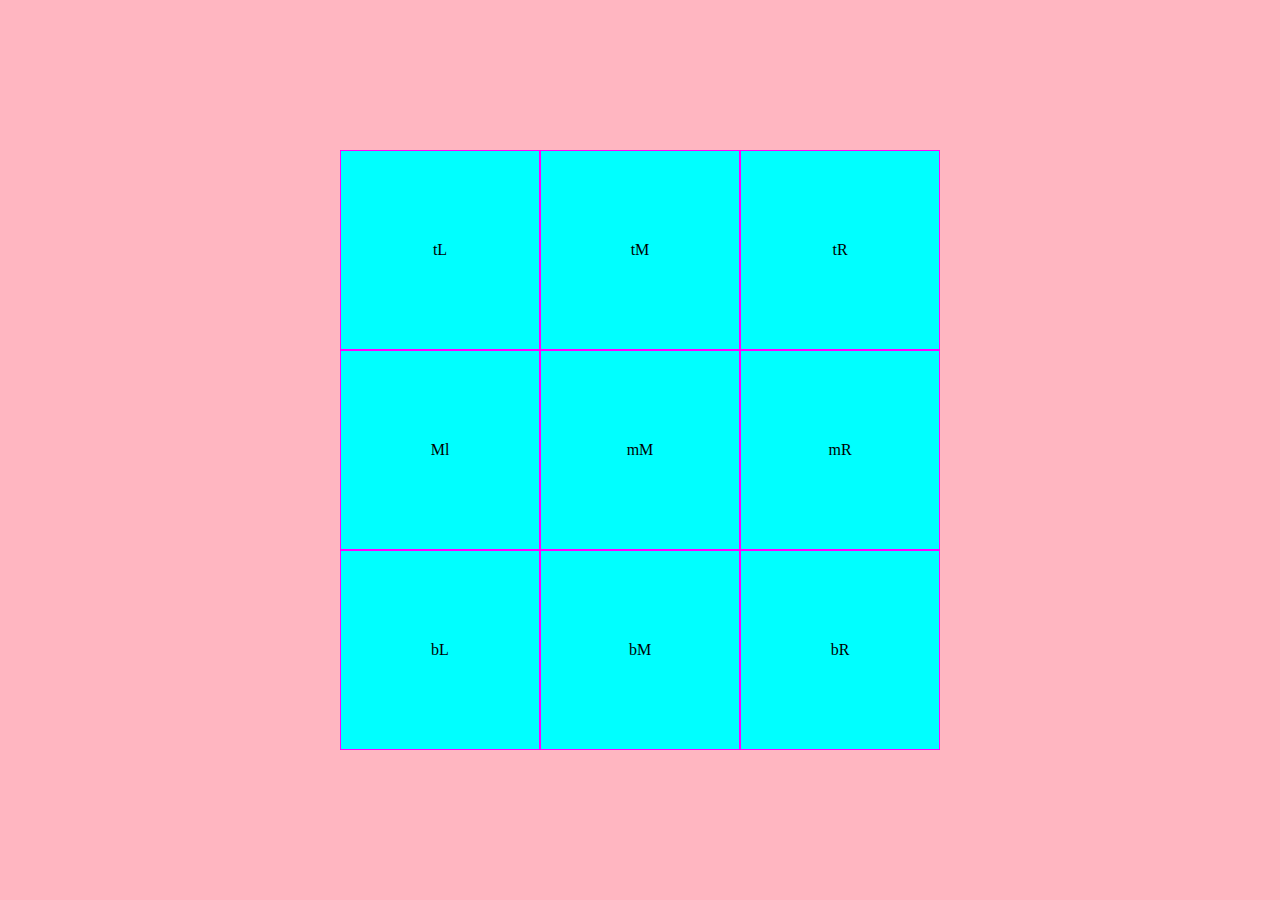
==== index.html @ 928f7a35 "created basic layout and begun board structure" ====
<html>

<head>
  <title>tic-tac-toe</title>
  <!-- <link rel="stylesheet" href="css/reset.css"> -->
  <link rel="stylesheet" href="css/style.css">
  <script type="text/javascript" src='js/jquery.js'></script>
  <script type="text/javascript" src='js/main.js'></script>
</head>
<body>
  <div id="wrapper">
    <header>
      <nav>
        <div></div>
      </nav>
    </header>
    <div id="content">
      <div id="gameboard">
        <div class="squares" id="tL">tL</div>
        <div class="squares" id="tM">tM</div>
        <div class="squares" id="tR">tR</div>
        <div class="squares" id="mL">Ml</div>
        <div class="squares" id="mM">mM</div>
        <div class="squares" id="mR">mR</div>
        <div class="squares" id="bL">bL</div>
        <div class="squares" id="bM">bM</div>
        <div class="squares" id="bR">bR</div>
      </div>
    </div>
  </div>
</body>
</html>
---- css/style.css ----
body {
  margin: 0;
  display: flex;
}

* {
  box-sizing: border-box;
}

#wrapper {
  background-color: lightpink;
  display: flex;
  justify-content: center;
  align-items: center;
  width: 100%;
}



#gameboard {

  display: grid;
  grid-template-columns: repeat(3, 200px);


}

#gameboard > div {
  background-color: aqua;
  width: 200px;
  height: 200px;
  display: flex;
  align-items: center;
  justify-content: center;
  text-align: center;

}

.squares {

  border: 1px solid magenta;

}
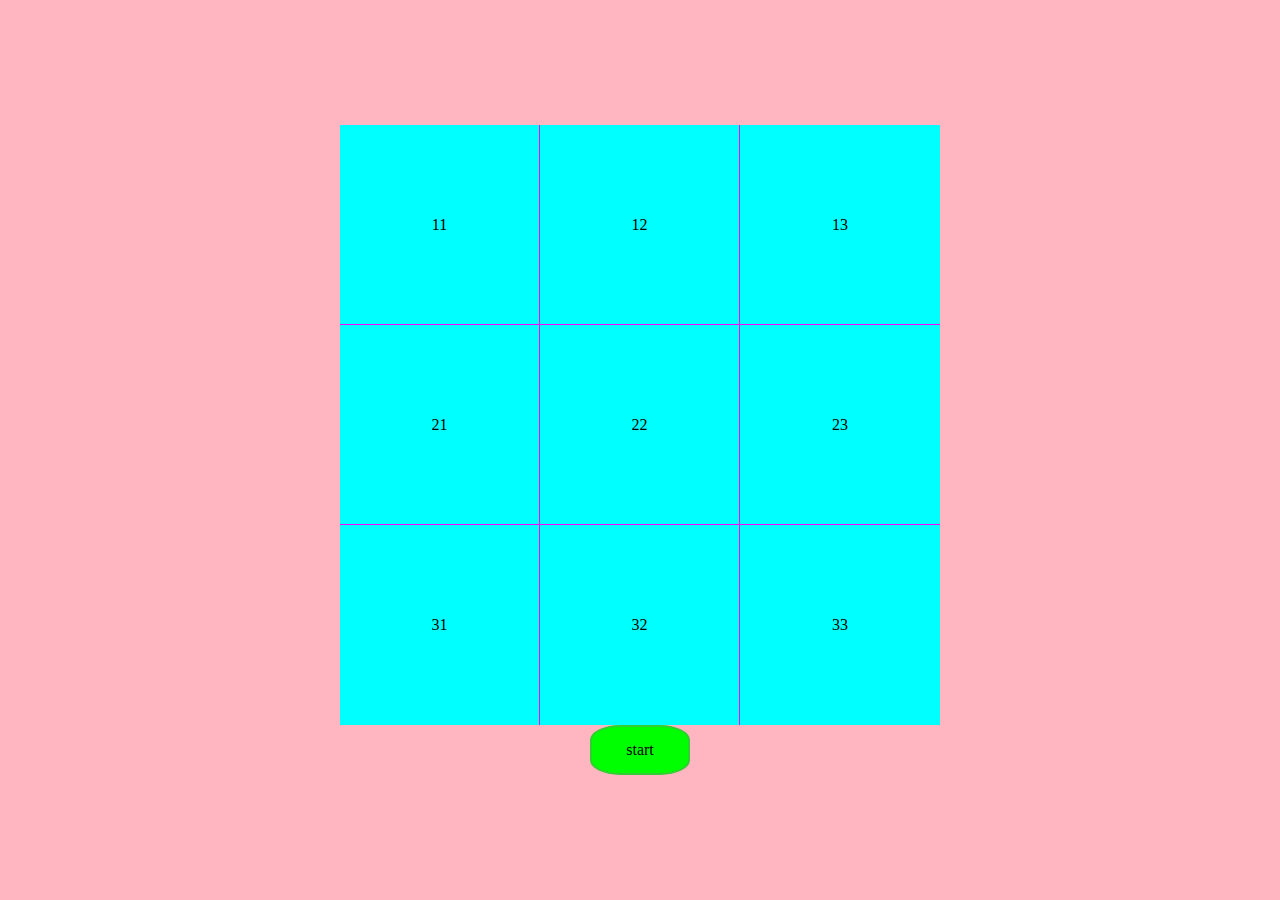
==== commit 41edc354: "got wins going for alternate players with arrays" ====
--- a/index.html
+++ b/index.html
@@ -16,16 +16,17 @@
     </header>
     <div id="content">
       <div id="gameboard">
-        <div class="squares" id="tL">tL</div>
-        <div class="squares" id="tM">tM</div>
-        <div class="squares" id="tR">tR</div>
-        <div class="squares" id="mL">Ml</div>
-        <div class="squares" id="mM">mM</div>
-        <div class="squares" id="mR">mR</div>
-        <div class="squares" id="bL">bL</div>
-        <div class="squares" id="bM">bM</div>
-        <div class="squares" id="bR">bR</div>
+        <div class="squares" id="11">11</div>
+        <div class="squares" id="12">12</div>
+        <div class="squares" id="13">13</div>
+        <div class="squares" id="21">21</div>
+        <div class="squares" id="22">22</div>
+        <div class="squares" id="23">23</div>
+        <div class="squares" id="31">31</div>
+        <div class="squares" id="32">32</div>
+        <div class="squares" id="33">33</div>
       </div>
+      <div id="startButton">start</div>
     </div>
   </div>
 </body>
--- a/css/style.css
+++ b/css/style.css
@@ -8,6 +8,7 @@
 }
 
 #wrapper {
+  /* background-color: black; */
   background-color: lightpink;
   display: flex;
   justify-content: center;
@@ -25,19 +26,70 @@
 
 }
 
+
+[id = '11'] {
+  border-right: 1px solid magenta;
+  border-bottom: 1px solid magenta;
+}
+[id ='12'] {
+  border-right: 1px solid magenta;
+  border-bottom: 1px solid magenta;
+}
+[id ='21'] {
+  border-bottom: 1px solid magenta;
+  border-right: 1px solid magenta;
+}
+[id ='22'] {
+  border-bottom: 1px solid magenta;
+  border-right: 1px solid magenta;
+}
+[id ='31'] {
+  border-right: 1px solid magenta;
+}
+[id ='32'] {
+  border-right: 1px solid magenta;
+}
+[id ='13'] {
+  border-bottom: 1px solid magenta;
+}
+[id ='23'] {
+  border-bottom: 1px solid magenta;
+}
+
+
 #gameboard > div {
+  /* background-color: darkgrey; */
   background-color: aqua;
   width: 200px;
   height: 200px;
   display: flex;
   align-items: center;
   justify-content: center;
-  text-align: center;
 
 }
 
 .squares {
 
-  border: 1px solid magenta;
+  /* border: 1px solid magenta;   */
 
 }
+
+#content {
+  /* background-color: lightpink; */
+  /* display: flex; */
+  /* justify-content: center; */
+  /* align-items: center; */
+  /* width: 100%; */
+}
+
+#startButton {
+  display: flex;
+  margin: 0 auto;
+  width: 100px;
+  height: 50px;
+  background-color: lime;
+  align-items: center;
+  justify-content: center;
+  border-radius: 30%;
+  border: 2px solid limegreen;
+}
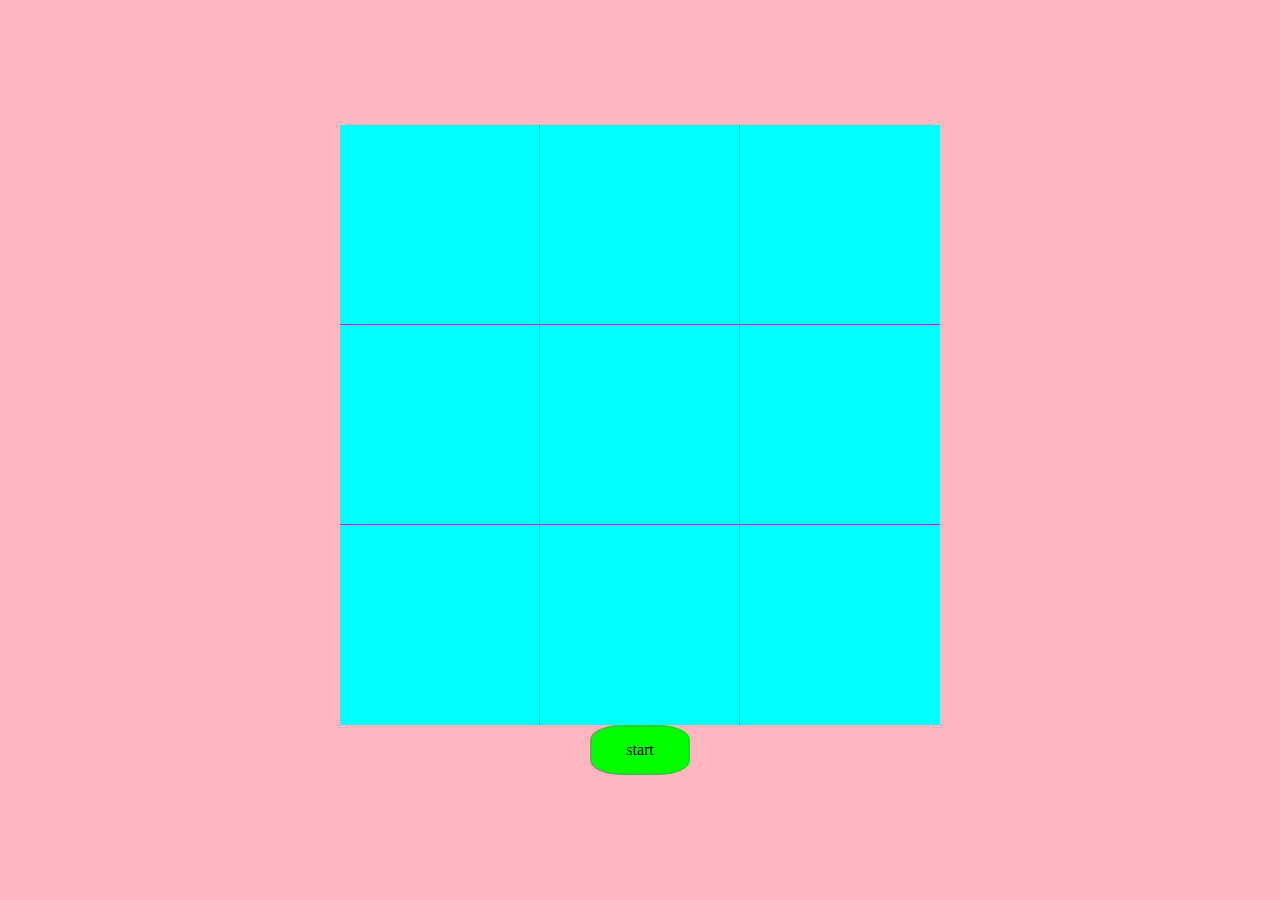
==== commit 8eb59f35: "added scoreboard & played around with CSS and grid modes for scaled games" ====
--- a/index.html
+++ b/index.html
@@ -4,8 +4,6 @@
   <title>tic-tac-toe</title>
   <!-- <link rel="stylesheet" href="css/reset.css"> -->
   <link rel="stylesheet" href="css/style.css">
-  <script type="text/javascript" src='js/jquery.js'></script>
-  <script type="text/javascript" src='js/main.js'></script>
 </head>
 <body>
   <div id="wrapper">
@@ -16,18 +14,20 @@
     </header>
     <div id="content">
       <div id="gameboard">
-        <div class="squares" id="11">11</div>
-        <div class="squares" id="12">12</div>
-        <div class="squares" id="13">13</div>
-        <div class="squares" id="21">21</div>
-        <div class="squares" id="22">22</div>
-        <div class="squares" id="23">23</div>
-        <div class="squares" id="31">31</div>
-        <div class="squares" id="32">32</div>
-        <div class="squares" id="33">33</div>
+        <div class="squares rightBorderLine bottomBorderLine" id="0">  </div>
+        <div class="squares rightBorderLine bottomBorderLine" id="1">  </div>
+        <div class="squares bottomBorderLine" id="2">  </div>
+        <div class="squares rightBorderLine bottomBorderLine" id="3">  </div>
+        <div class="squares rightBorderLine bottomBorderLine" id="4">  </div>
+        <div class="squares bottomBorderLine" id="5">  </div>
+        <div class="squares rightBorderLine" id="6">  </div>
+        <div class="squares rightBorderLine" id="7">  </div>
+        <div class="squares" id="8">  </div>
       </div>
       <div id="startButton">start</div>
     </div>
   </div>
+  <script type="text/javascript" src='js/jquery.js'></script>
+  <script type="text/javascript" src='js/main.js'></script>
 </body>
 </html>
--- a/css/style.css
+++ b/css/style.css
@@ -26,8 +26,15 @@
 
 }
 
+.rightBorderLine {
+  border-right: 1px solid magenta;
+}
 
-[id = '11'] {
+.bottomBorderLine {
+  border-bottom: 1px solid magenta;
+}
+
+/* [id ='11'] {
   border-right: 1px solid magenta;
   border-bottom: 1px solid magenta;
 }
@@ -54,7 +61,7 @@
 }
 [id ='23'] {
   border-bottom: 1px solid magenta;
-}
+} */
 
 
 #gameboard > div {
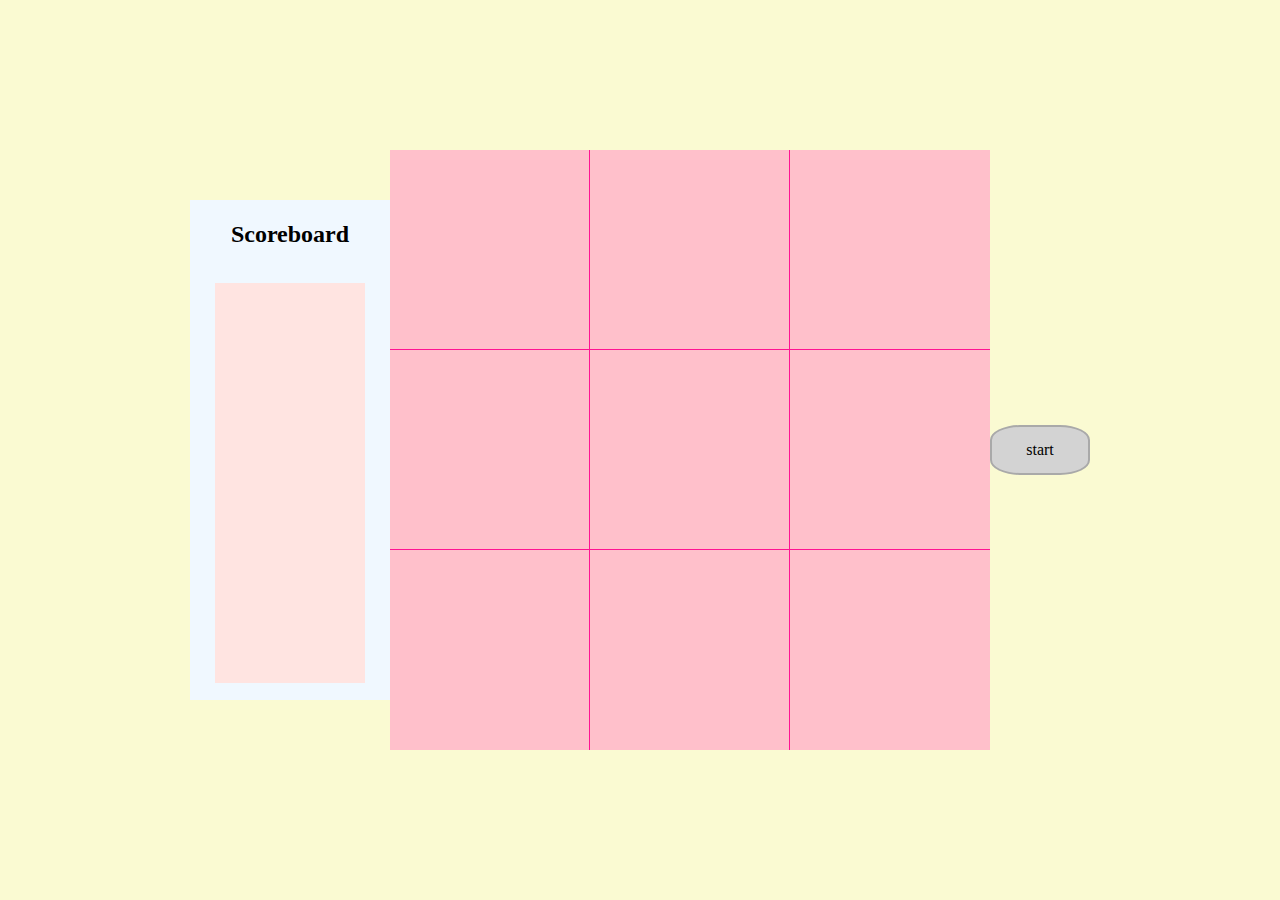
==== commit d6b26ef7: "created scoreboard to keep track on the side" ====
--- a/index.html
+++ b/index.html
@@ -12,6 +12,10 @@
         <div></div>
       </nav>
     </header>
+    <div id="winCounter">
+      <h2>Scoreboard</h6>
+        <ul id="wins"></ul>
+      </div>
     <div id="content">
       <div id="gameboard">
         <div class="squares rightBorderLine bottomBorderLine" id="0">  </div>
@@ -24,8 +28,8 @@
         <div class="squares rightBorderLine" id="7">  </div>
         <div class="squares" id="8">  </div>
       </div>
-      <div id="startButton">start</div>
     </div>
+    <div id="startButton">start</div>
   </div>
   <script type="text/javascript" src='js/jquery.js'></script>
   <script type="text/javascript" src='js/main.js'></script>
--- a/css/style.css
+++ b/css/style.css
@@ -7,78 +7,64 @@
   box-sizing: border-box;
 }
 
+h2 {
+  height: fit-content;
+  width: fit-content;
+}
+
+#wins {
+  padding-left: 19px;
+  padding-top: 4px;
+  background-color: mistyrose;
+  height: 400px;
+  width: 150px;
+}
+
+#winCounter {
+  height: 500px;
+  width: 200px;
+  display: flex;
+  justify-content: center;
+  background-color: aliceblue;
+  align-items: center;
+  flex-flow: column;
+}
+
 #wrapper {
   /* background-color: black; */
-  background-color: lightpink;
   display: flex;
+  align-items: center;
   justify-content: center;
-  align-items: center;
+  background-color: lightgoldenrodyellow;
   width: 100%;
 }
 
-
-
 #gameboard {
-
+  /* max-width: 600 */
   display: grid;
   grid-template-columns: repeat(3, 200px);
-
-
 }
 
 .rightBorderLine {
-  border-right: 1px solid magenta;
+  border-right: 1px solid deeppink;
 }
 
 .bottomBorderLine {
-  border-bottom: 1px solid magenta;
+  border-bottom: 1px solid deeppink;
 }
-
-/* [id ='11'] {
-  border-right: 1px solid magenta;
-  border-bottom: 1px solid magenta;
-}
-[id ='12'] {
-  border-right: 1px solid magenta;
-  border-bottom: 1px solid magenta;
-}
-[id ='21'] {
-  border-bottom: 1px solid magenta;
-  border-right: 1px solid magenta;
-}
-[id ='22'] {
-  border-bottom: 1px solid magenta;
-  border-right: 1px solid magenta;
-}
-[id ='31'] {
-  border-right: 1px solid magenta;
-}
-[id ='32'] {
-  border-right: 1px solid magenta;
-}
-[id ='13'] {
-  border-bottom: 1px solid magenta;
-}
-[id ='23'] {
-  border-bottom: 1px solid magenta;
-} */
-
 
 #gameboard > div {
   /* background-color: darkgrey; */
-  background-color: aqua;
-  width: 200px;
-  height: 200px;
   display: flex;
   align-items: center;
   justify-content: center;
-
+  background-color: pink;
+  width: 200px;
+  height: 200px;
 }
 
 .squares {
-
   /* border: 1px solid magenta;   */
-
 }
 
 #content {
@@ -91,12 +77,11 @@
 
 #startButton {
   display: flex;
-  margin: 0 auto;
+  align-items: center;
+  justify-content: center;
   width: 100px;
   height: 50px;
-  background-color: lime;
-  align-items: center;
-  justify-content: center;
+  background-color: lightgrey;
   border-radius: 30%;
-  border: 2px solid limegreen;
+  border: 2px solid darkgrey;
 }
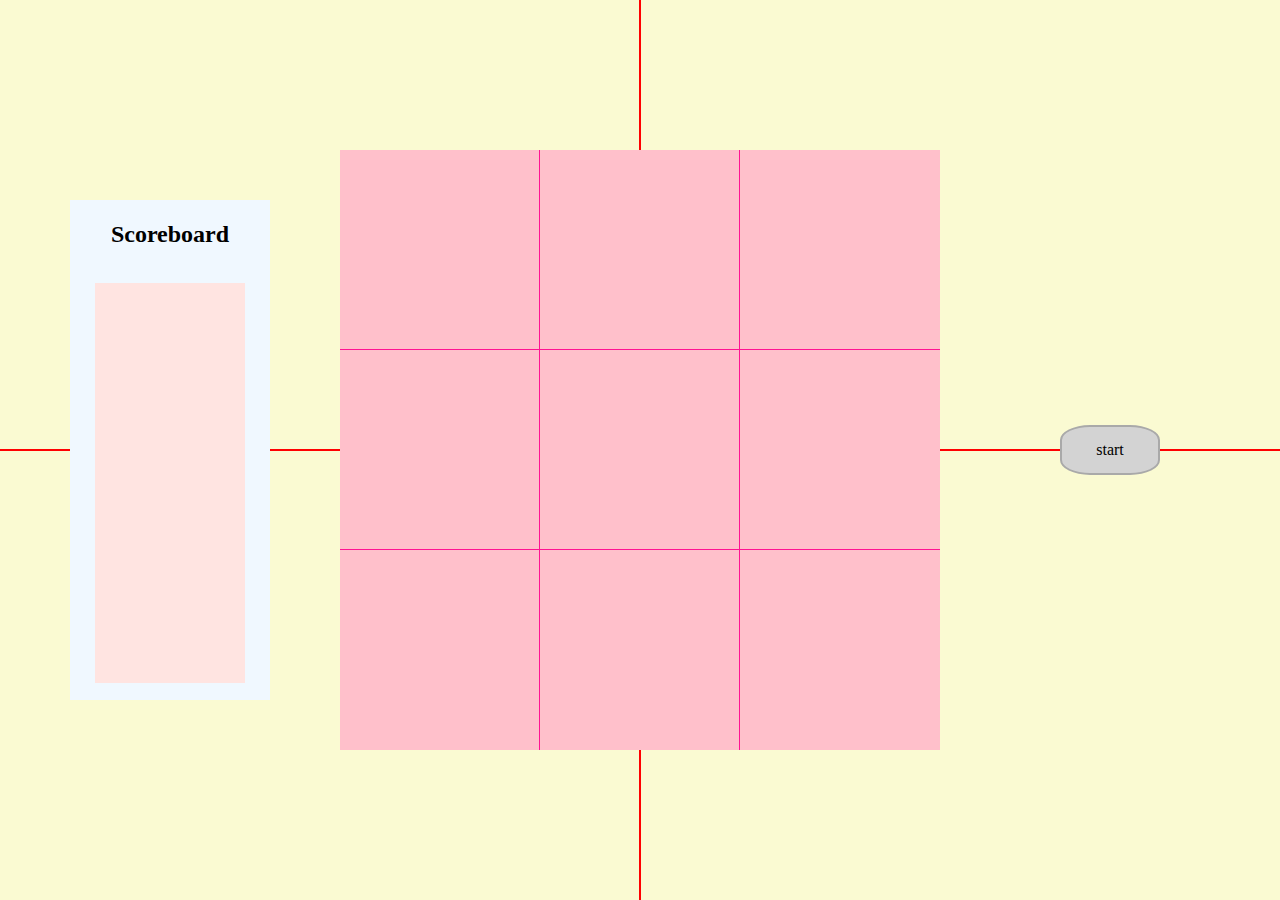
==== commit 225c7e2f: "got layout spacing completed" ====
--- a/index.html
+++ b/index.html
@@ -6,17 +6,21 @@
   <link rel="stylesheet" href="css/style.css">
 </head>
 <body>
+  <div id="centerlineV"></div>
+  <div id="centerlineH"></div>
   <div id="wrapper">
     <header>
       <nav>
         <div></div>
       </nav>
     </header>
-    <div id="winCounter">
-      <h2>Scoreboard</h6>
-        <ul id="wins"></ul>
-      </div>
     <div id="content">
+      <div id="leftSide">
+        <div id="winCounter">
+          <h2>Scoreboard</h6>
+            <ul id="wins"></ul>
+          </div>
+        </div>
       <div id="gameboard">
         <div class="squares rightBorderLine bottomBorderLine" id="0">  </div>
         <div class="squares rightBorderLine bottomBorderLine" id="1">  </div>
@@ -28,8 +32,10 @@
         <div class="squares rightBorderLine" id="7">  </div>
         <div class="squares" id="8">  </div>
       </div>
+      <div id="rightSide">
+        <div id="startButton">start</div>
+      </div>
     </div>
-    <div id="startButton">start</div>
   </div>
   <script type="text/javascript" src='js/jquery.js'></script>
   <script type="text/javascript" src='js/main.js'></script>
--- a/css/style.css
+++ b/css/style.css
@@ -1,6 +1,8 @@
 body {
   margin: 0;
   display: flex;
+  justify-content: center;
+  align-items: center;
 }
 
 * {
@@ -10,6 +12,22 @@
 h2 {
   height: fit-content;
   width: fit-content;
+}
+
+#centerlineV {
+  position: absolute;
+  border: 1px solid red;
+  /* height:  ; */
+  width: 1px;
+  height: 100%;
+}
+
+#centerlineH {
+  position: absolute;
+  border: 1px solid red;
+  /* height:  ; */
+  width: 100%;
+  height: 1px;
 }
 
 #wins {
@@ -32,15 +50,18 @@
 
 #wrapper {
   /* background-color: black; */
-  display: flex;
-  align-items: center;
-  justify-content: center;
+  /* display: flex; */
+  /* align-items: center; */
+  /* justify-content: center; */
   background-color: lightgoldenrodyellow;
   width: 100%;
+  height: 100vh;
 }
 
 #gameboard {
   /* max-width: 600 */
+  width: 600px;
+  height: 600px;
   display: grid;
   grid-template-columns: repeat(3, 200px);
 }
@@ -69,10 +90,13 @@
 
 #content {
   /* background-color: lightpink; */
-  /* display: flex; */
-  /* justify-content: center; */
-  /* align-items: center; */
-  /* width: 100%; */
+  display: flex;
+  /* flex-flow: column; */
+  position: relative;
+  justify-content: center;
+  align-items: center;
+  width: 100%;
+  height: 100vh;
 }
 
 #startButton {
@@ -84,4 +108,13 @@
   background-color: lightgrey;
   border-radius: 30%;
   border: 2px solid darkgrey;
+  place-self: center;
+
 }
+
+#leftSide, #rightSide {
+  flex: 1;
+  display: flex;
+  align-items: center;
+  justify-content: center;
+}
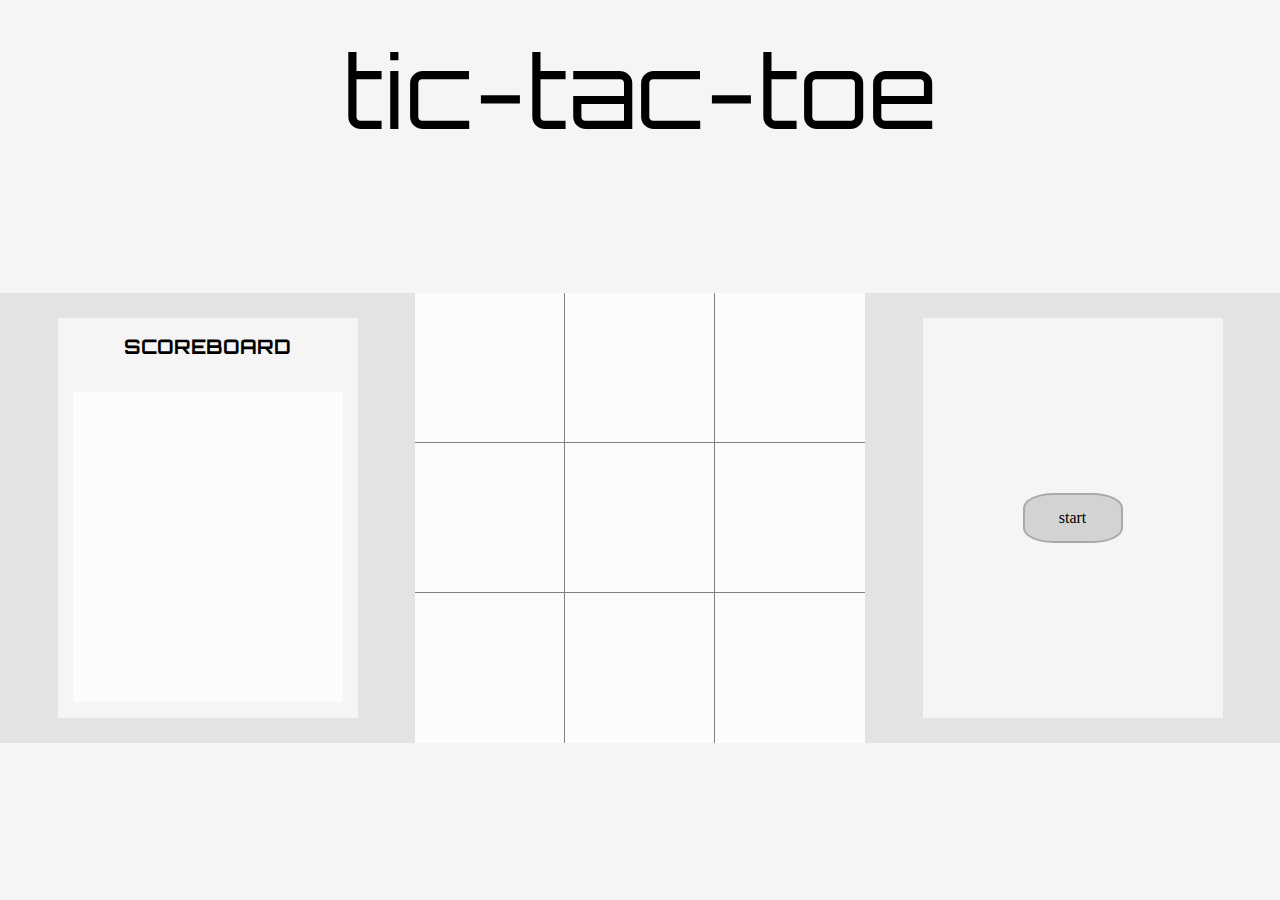
==== commit 83580449: "reworked layout, changed a lot of css, small tweaks to js" ====
--- a/index.html
+++ b/index.html
@@ -6,18 +6,19 @@
   <link rel="stylesheet" href="css/style.css">
 </head>
 <body>
-  <div id="centerlineV"></div>
-  <div id="centerlineH"></div>
+  <div class="lines" id="centerlineV"></div>
+  <div class="lines" id="centerlineH"></div>
   <div id="wrapper">
     <header>
       <nav>
+        <div id="headingText">tic-tac-toe</div>
         <div></div>
       </nav>
     </header>
     <div id="content">
       <div id="leftSide">
         <div id="winCounter">
-          <h2>Scoreboard</h6>
+          <h2>SCOREBOARD</h6>
             <ul id="wins"></ul>
           </div>
         </div>
@@ -33,11 +34,21 @@
         <div class="squares" id="8">  </div>
       </div>
       <div id="rightSide">
-        <div id="startButton">start</div>
+        <div id="enterNames"></div>
+        <div id="pickMark"></div>
+        <div id="buttonBox">
+          <div id="startButton">start</div>
+        </div>
       </div>
     </div>
+    <footer>
+      <div>
+
+      </div>
+    </footer>
   </div>
   <script type="text/javascript" src='js/jquery.js'></script>
   <script type="text/javascript" src='js/main.js'></script>
+  <div class="scoreBoard"><h3 id="winName">Congratulations!</h3><p id="winText">You won the game with X!</p><p id="drawText"></p><button id="scoreBoardOk">OK!</button></div>
 </body>
 </html>
--- a/css/style.css
+++ b/css/style.css
@@ -1,3 +1,6 @@
+@import url('https://fonts.googleapis.com/css?family=Montserrat|Orbitron&display=swap');
+/* font-family: 'Montserrat', sans-serif; */
+
 body {
   margin: 0;
   display: flex;
@@ -5,73 +8,107 @@
   align-items: center;
 }
 
+#gameboard > div {
+  font-family: 'Orbitron', sans-serif;
+  font-size: 175px'
+}
+
 * {
   box-sizing: border-box;
 }
 
 h2 {
+  font-family: 'Orbitron', sans-serif;
+  font-size: 20px;
   height: fit-content;
   width: fit-content;
 }
 
+.lines {
+  visibility:hidden;
+  position: absolute;
+  border: 0.5px solid red;
+}
+
+header {
+  display:flex;
+  align-items: center;
+  justify-content: center;
+  height: 20vh;
+  width: 100vw;
+  background-color: #f5f5f5;
+}
+
 #centerlineV {
-  position: absolute;
-  border: 1px solid red;
-  /* height:  ; */
   width: 1px;
   height: 100%;
 }
 
 #centerlineH {
-  position: absolute;
-  border: 1px solid red;
-  /* height:  ; */
   width: 100%;
   height: 1px;
 }
 
+li {
+  list-style-type: none;
+  text-align: center;
+}
+
 #wins {
+  font-family: 'Montserrat', sans-serif;
   padding-left: 19px;
   padding-top: 4px;
-  background-color: mistyrose;
+  background-color: #fcfcfc;
+  height: 100%;
+  width: 90%;
+  overflow: hidden;
+}
+
+#winCounter {
   height: 400px;
-  width: 150px;
-}
-
-#winCounter {
-  height: 500px;
-  width: 200px;
-  display: flex;
-  justify-content: center;
-  background-color: aliceblue;
+  width: 300px;
+  display: flex;
+  justify-content: center;
+  background-color: #f5f5f5;
+  align-items: center;
+  flex-flow: column;
+}
+
+#buttonBox {
+  height: 400px;
+  width: 300px;
+  display: flex;
+  justify-content: center;
+  background-color: #f5f5f5;
   align-items: center;
   flex-flow: column;
 }
 
 #wrapper {
   /* background-color: black; */
-  /* display: flex; */
-  /* align-items: center; */
-  /* justify-content: center; */
-  background-color: lightgoldenrodyellow;
-  width: 100%;
+  display: flex;
+  align-items: center;
+  flex-flow: column;
+  justify-content: space-between;
+  background-color: #f5f5f5;
+  width: 100vw;
   height: 100vh;
 }
 
 #gameboard {
   /* max-width: 600 */
-  width: 600px;
-  height: 600px;
+  width: 450px;
+  height: 450px;
   display: grid;
-  grid-template-columns: repeat(3, 200px);
+  grid-template-columns: repeat(3, 150px);
 }
 
 .rightBorderLine {
-  border-right: 1px solid deeppink;
+  border-right: 1px solid grey;
 }
 
 .bottomBorderLine {
-  border-bottom: 1px solid deeppink;
+  border-bottom: 1px solid grey;
 }
 
 #gameboard > div {
@@ -79,9 +116,9 @@
   display: flex;
   align-items: center;
   justify-content: center;
-  background-color: pink;
-  width: 200px;
-  height: 200px;
+  background-color: #fcfcfc;
+  width: 150px;
+  height: 150px;
 }
 
 .squares {
@@ -91,12 +128,10 @@
 #content {
   /* background-color: lightpink; */
   display: flex;
-  /* flex-flow: column; */
-  position: relative;
-  justify-content: center;
+  justify-content: space-space-between;
   align-items: center;
   width: 100%;
-  height: 100vh;
+  height: 450px;
 }
 
 #startButton {
@@ -117,4 +152,50 @@
   display: flex;
   align-items: center;
   justify-content: center;
-}
+  height: 100%;
+  background-color: #e3e3e3;
+}
+
+#headingText {
+  font-family: 'Orbitron', sans-serif;
+  font-size: 100px;
+  height: fit-content;
+  width: fit-content;
+}
+
+footer {
+  display:flex;
+  align-items: center;
+  justify-content: center;
+  height: 5vh;
+  width: 100vw;
+  background-color: #f5f5f5;
+}
+
+.scoreBoard {
+  visibility: hidden;
+  display: flex;
+  /* display: none; */
+  font-family: 'Montserrat', sans-serif;
+  flex-flow:column;
+  text-align: center;
+  position: absolute;
+  width: 600px;
+  height: 250px;
+  align-items: center;
+  justify-content: center;
+  /* border-radius: 15%; */
+  background-color: white;
+  /* border: 2px solid darkgrey; */
+  box-shadow: 10px 10px 2px #0000000d;
+}
+
+h3 {
+  font-size: 50px;
+  font-family: 'Orbitron', sans-serif;
+  margin: 25px;
+}
+
+winText {
+  /* margin: 0; */
+}
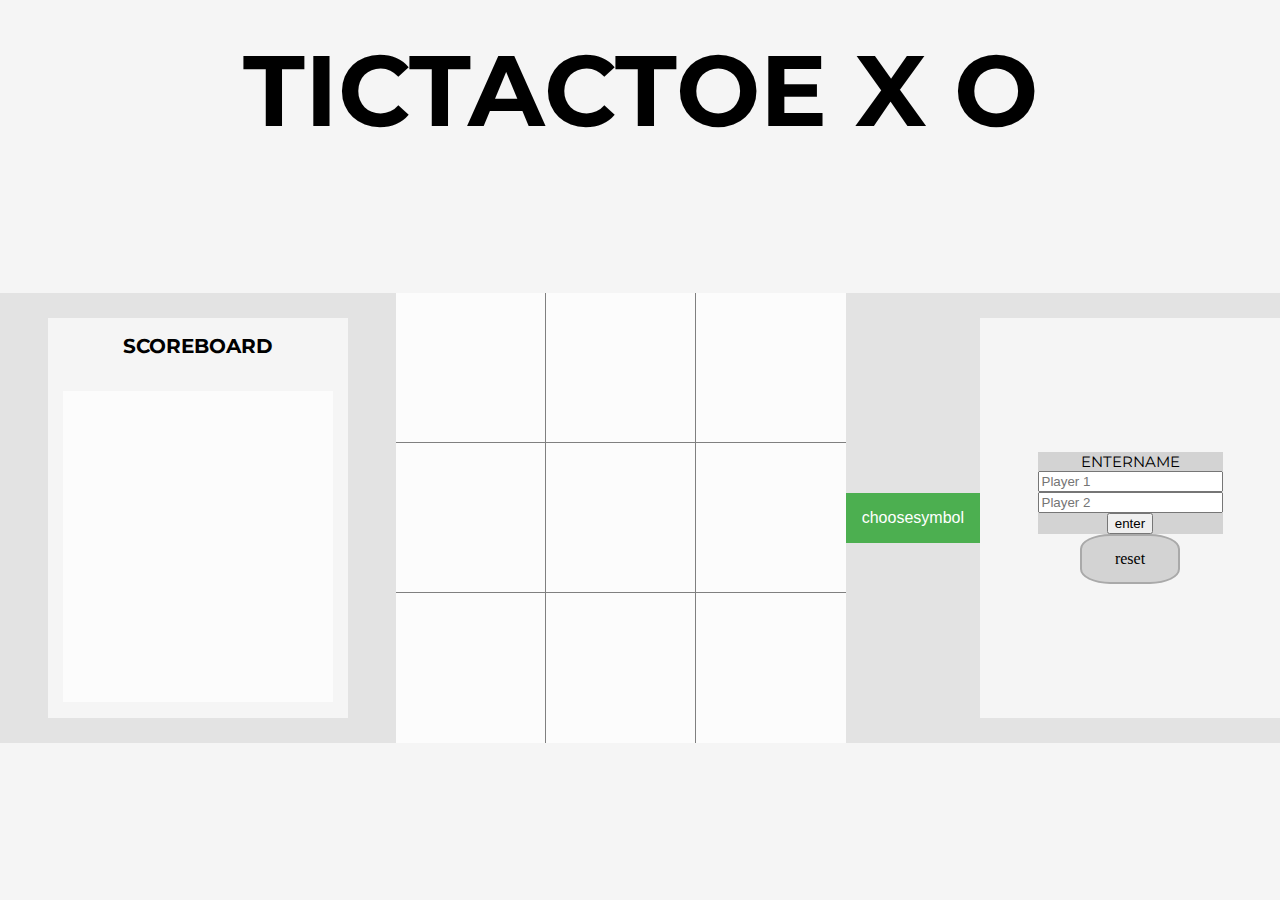
==== commit a234fe25: "added name entry and image symbols, refactored down a little" ====
--- a/index.html
+++ b/index.html
@@ -6,12 +6,22 @@
   <link rel="stylesheet" href="css/style.css">
 </head>
 <body>
+  <!-- <div id="blankscreen">
+    <div id="loadBox">
+      <div id="cross">
+        <div class="cross" id="c1"></div>
+        <div class="cross" id="c2"></div>
+      </div>
+      <div id="loadButton">
+      </div>
+    </div>
+  </div> -->
   <div class="lines" id="centerlineV"></div>
   <div class="lines" id="centerlineH"></div>
   <div id="wrapper">
     <header>
       <nav>
-        <div id="headingText">tic-tac-toe</div>
+        <h1 id="headingText">TICTACTOE X O</h1>
         <div></div>
       </nav>
     </header>
@@ -34,10 +44,24 @@
         <div class="squares" id="8">  </div>
       </div>
       <div id="rightSide">
-        <div id="enterNames"></div>
-        <div id="pickMark"></div>
+        <div id="pickMark">
+          <div class="dropdown">
+            <button class="dropbtn">choosesymbol</button>
+              <div class="dropdown-content">
+                <div id="1">pizza</div>
+                <div id="2"></div>
+                <div id="3"></div>
+            </div>
+          </div>
+        </div>
         <div id="buttonBox">
-          <div id="startButton">start</div>
+          <div id="getName"><div id="enterNames"><form>
+          <label>ENTERNAME</label>
+          <input id="enterPlayer1Name" type="text" placeholder="Player 1"></input>
+          <input id="enterPlayer2Name" type="text" placeholder="Player 2"></input>
+          <input id='submitName' type="button" value="enter"></input>
+        </form></div></div>
+          <div id="resetButton">reset</div>
         </div>
       </div>
     </div>
@@ -47,8 +71,8 @@
       </div>
     </footer>
   </div>
+  <div class="scoreBoard"><h3 id="winName">Congratulations!</h3><p id="winText">You won the game with X!</p><p id="drawText"></p><button id="scoreBoardOk">OK!</button></div>
   <script type="text/javascript" src='js/jquery.js'></script>
   <script type="text/javascript" src='js/main.js'></script>
-  <div class="scoreBoard"><h3 id="winName">Congratulations!</h3><p id="winText">You won the game with X!</p><p id="drawText"></p><button id="scoreBoardOk">OK!</button></div>
 </body>
 </html>
--- a/css/style.css
+++ b/css/style.css
@@ -1,4 +1,4 @@
-@import url('https://fonts.googleapis.com/css?family=Montserrat|Orbitron&display=swap');
+@import url('https://fonts.googleapis.com/css?family=Montserrat|Fredoka+One|Orbitron&display=swap');
 /* font-family: 'Montserrat', sans-serif; */
 
 body {
@@ -9,8 +9,8 @@
 }
 
 #gameboard > div {
-  font-family: 'Orbitron', sans-serif;
-  font-size: 175px'
+  font-family: 'Fredoka One', sans-serif;
+  font-size: 175px;
 }
 
 * {
@@ -18,7 +18,7 @@
 }
 
 h2 {
-  font-family: 'Orbitron', sans-serif;
+  font-family: 'Montserrat', sans-serif;
   font-size: 20px;
   height: fit-content;
   width: fit-content;
@@ -134,7 +134,7 @@
   height: 450px;
 }
 
-#startButton {
+#resetButton {
   display: flex;
   align-items: center;
   justify-content: center;
@@ -157,8 +157,9 @@
 }
 
 #headingText {
-  font-family: 'Orbitron', sans-serif;
+  font-family: 'Montserrat', sans-serif;
   font-size: 100px;
+  font-style: strong;
   height: fit-content;
   width: fit-content;
 }
@@ -192,10 +193,130 @@
 
 h3 {
   font-size: 50px;
-  font-family: 'Orbitron', sans-serif;
+  font-family: 'Montserrat', sans-serif;
   margin: 25px;
 }
 
 winText {
   /* margin: 0; */
 }
+
+#scoreBoardOk {
+  width: 50px;
+  height: 20px;
+  background-color: lightgrey;
+}
+
+#getName {
+  display:flex;
+  flex-flow:column;
+  height:min-contents;
+  background-color:lightgrey;
+  inline-size:min-content;
+}
+
+#enterNames {
+  text-align:center;
+  font-family: 'Montserrat', sans-serif;
+  font-size: 15px;
+  margin: 0;
+}
+
+#goButton {
+  width:100%;
+}
+
+form {
+  margin: 0;
+}
+
+#loadBox {
+  position:absolute;
+  display: flex;
+  align-items: center;
+  justify-content: center;
+  background-color: whitesmoke;
+  width: 500px;
+  height: 300px;
+  box-shadow: 10px 10px 4px 0px #00000011;
+}
+
+#loadButton {
+  width: 53px;
+  height: 53px;
+  border-radius: 50%;
+  background-color: black;
+  position:absolute;
+}
+
+/* loadButton:hover {
+  display:none
+}; */
+
+#blankscreen {
+  background-color: #e3e3e3;
+  position:absolute;
+  width:100vw;
+  height:100vh;
+  display: flex;
+  align-items: center;
+  justify-content: center;
+}
+
+#cross {
+  width: 50px;
+  height: 50px;
+  display: flex;
+  justify-content: center;
+}
+
+#c1, #c2 {
+  background-color: black;
+  height: 50px;
+  width: 10px;
+  position: absolute;
+
+}
+#c1 {
+  transform: rotate(-45deg);
+
+}
+#c2 {
+  transform: rotate(45deg);
+}
+
+/* FOR DROP BOX */
+.dropbtn {
+  background-color: #4CAF50;
+  color: white;
+  padding: 16px;
+  font-size: 16px;
+  border: none;
+}
+
+.dropdown {
+  position: relative;
+  display: inline-block;
+}
+
+.dropdown-content {
+  display: none;
+  position: absolute;
+  background-color: #f1f1f1;
+  min-width: 160px;
+  box-shadow: 0px 8px 16px 0px rgba(0,0,0,0.2);
+  z-index: 1;
+}
+
+.dropdown-content div {
+  color: black;
+  padding: 12px 16px;
+  text-decoration: none;
+  display: block;
+}
+
+.dropdown-content div:hover {background-color: #ddd;}
+
+.dropdown:hover .dropdown-content {display: block;}
+
+.dropdown:hover .dropbtn {background-color: #3e8e41;}
